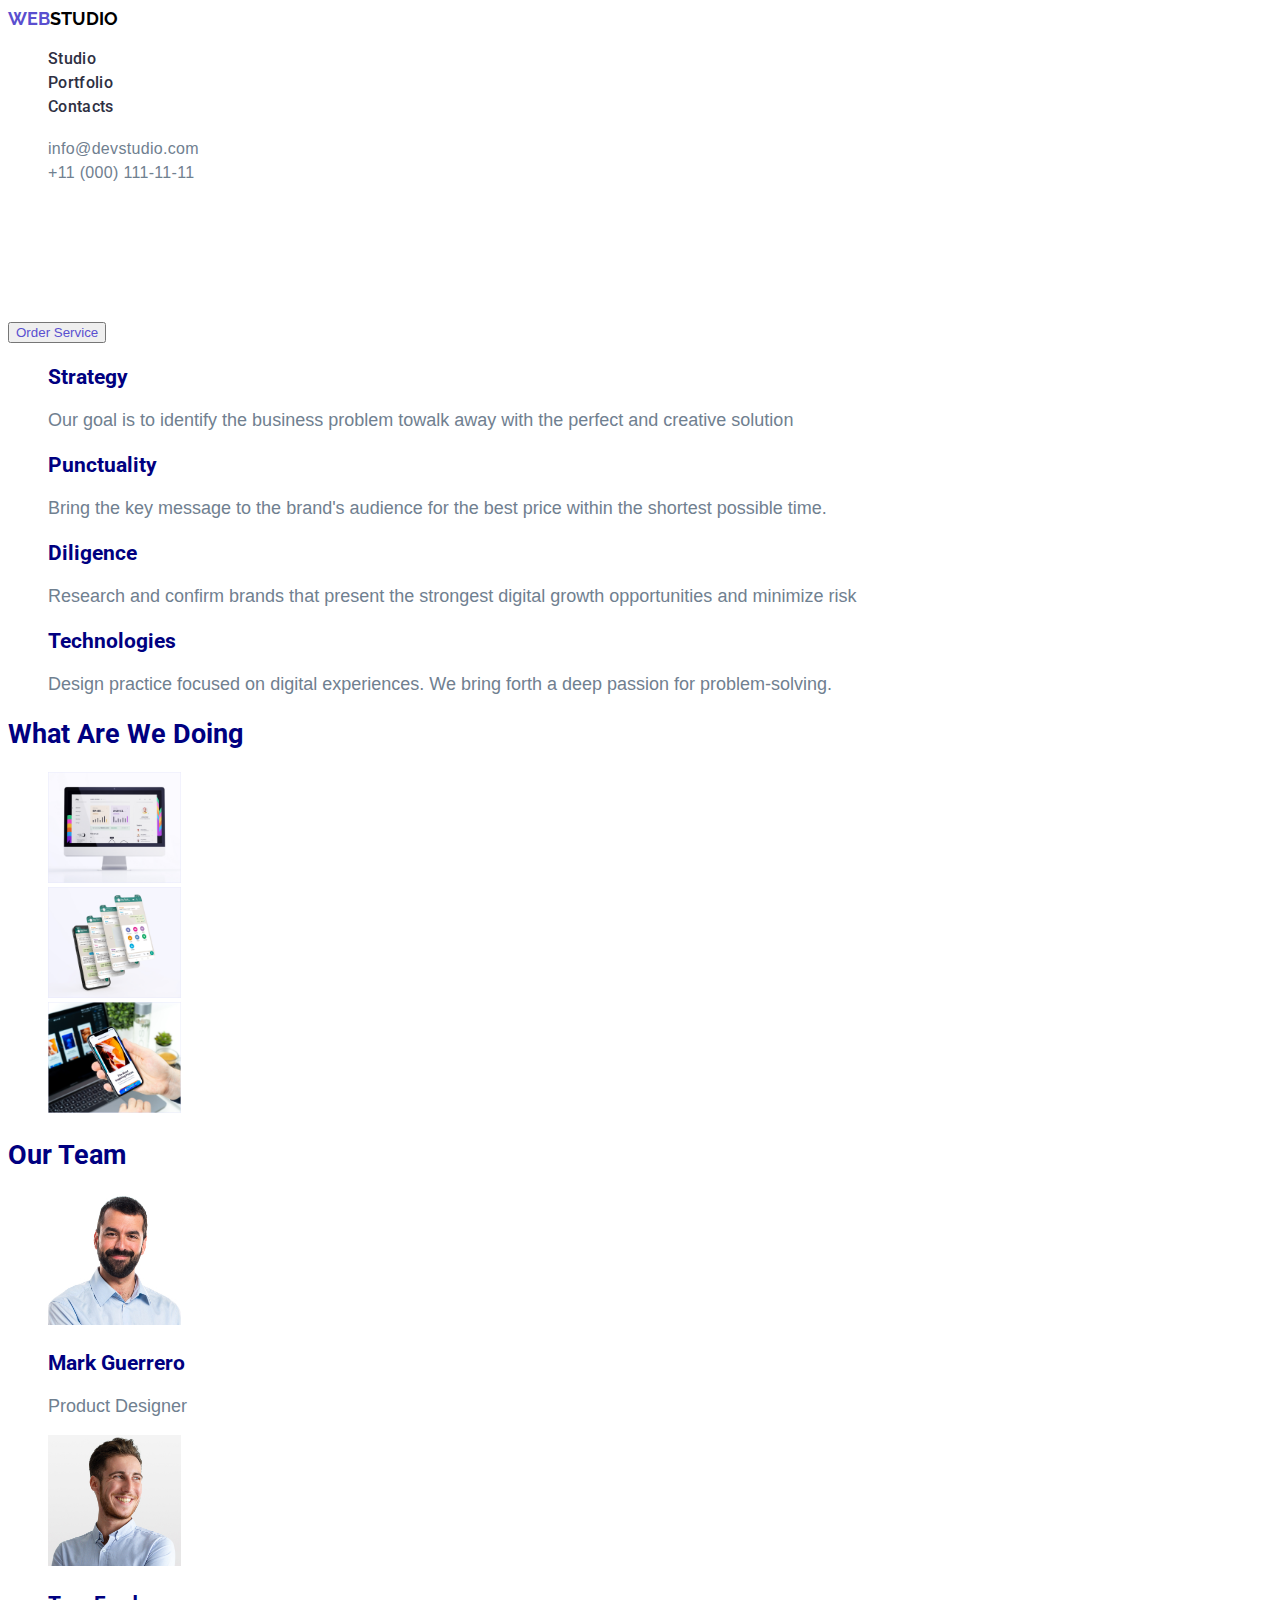
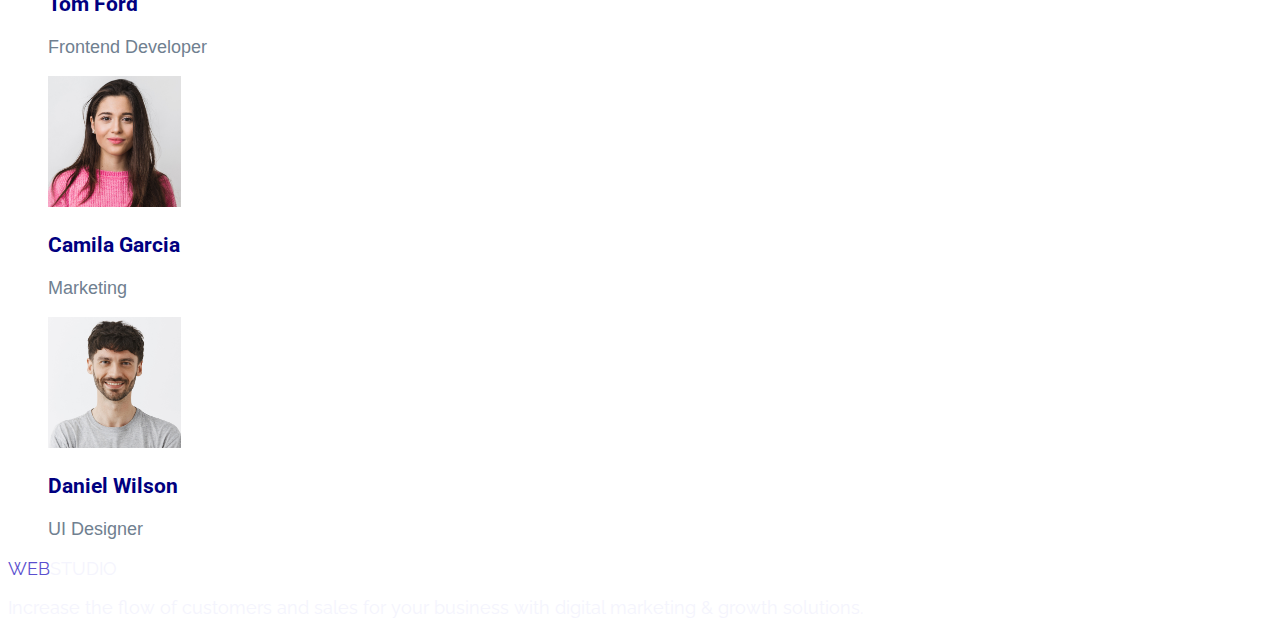
==== index.html @ 31533da4 "revised" ====
<!DOCTYPE html>
<html lang="en">
  <head>
    <meta charset="UTF-8" />
    <meta name="viewport" content="width=device-width, initial-scale=1.0" />
    <title>Homework#2</title>
    <link rel="preconnect" href="https://fonts.googleapis.com" />
    <link rel="preconnect" href="https://fonts.gstatic.com" crossorigin />
    <link
      href="https://fonts.googleapis.com/css2?family=Raleway:wght@800&family=Roboto:ital,wght@0,400;0,500;1,700&display=swap"
      rel="stylesheet"
    />
    <link rel="stylesheet" href="css/style.css" />
  </head>
  <body>
    <!--Header Section-->

    <header>
      <a
        class="home-logo"
        href="https://khokenneth31.github.io/goit-markup-hw-02/"
        ><span class="logo">WEB</span>STUDIO</a
      >
      <nav>
        <ul>
          <li><a class="nav-menu" href="#studio">Studio</a></li>
          <li><a class="nav-menu" href="#portfolio">Portfolio</a></li>
          <li><a class="nav-menu" href="#contact">Contacts</a></li>
        </ul>
      </nav>
      <address>
        <ul>
          <li>
            <a class="address-menu" href="mailto:info@devstudio.com"
              >info@devstudio.com</a
            >
          </li>
          <li>
            <a class="address-menu" href="tel:+11(000)111-11-11"
              >+11 (000) 111-11-11</a
            >
          </li>
        </ul>
      </address>
    </header>
    <!--Main Senction-->
    <main>
      <section>
        <h1 class="hero-text">Effective Solutions for Your Business</h1>
        <button type="button" class="filter-menu">Order Service</button>
      </section>
      <section id="studio">
        <h2 hidden>features</h2>
        <ul>
          <li>
            <h3 class="card-content-title">Strategy</h3>
            <p class="card-content-text">
              Our goal is to identify the business problem towalk away with the
              perfect and creative solution
            </p>
          </li>
          <li>
            <h3 class="card-content-title">Punctuality</h3>
            <p class="card-content-text">
              Bring the key message to the brand's audience for the best price
              within the shortest possible time.
            </p>
          </li>
          <li>
            <h3 class="card-content-title">Diligence</h3>
            <p class="card-content-text">
              Research and confirm brands that present the strongest digital
              growth opportunities and minimize risk
            </p>
          </li>
          <li>
            <h3 class="card-content-title">Technologies</h3>
            <p class="card-content-text">
              Design practice focused on digital experiences. We bring forth a
              deep passion for problem-solving.
            </p>
          </li>
        </ul>
      </section>
      <section id="portfolio">
        <h2 class="card-content">What Are We Doing</h2>
        <ul>
          <li>
            <img
              src="img/img1.jpg"
              alt="Macbook that has dashboard"
              width="133"
            />
          </li>
          <li>
            <img
              src="img/img2.jpg"
              alt="Cellphone with messenger"
              width="133"
            />
          </li>
          <li>
            <img src="img/img3.jpg" alt="a hand holding a phone" width="133" />
          </li>
        </ul>
      </section>
      <section id="contact">
        <h2 class="card-content">Our Team</h2>
        <ul>
          <li>
            <img
              src="img/img4.jpg"
              alt="a man who is a product designer"
              width="133"
            />
            <h3 class="card-content-title">Mark Guerrero</h3>
            <p class="card-content-text">Product Designer</p>
          </li>
          <li>
            <img
              src="img/img5.jpg"
              alt="a man who is a frontend developer"
              width="133"
            />
            <h3 class="card-content-title">Tom Ford</h3>
            <p class="card-content-text">Frontend Developer</p>
          </li>
          <li>
            <img
              src="img/img6.jpg"
              alt="a woman who is a marketing"
              width="133"
            />
            <h3 class="card-content-title">Camila Garcia</h3>
            <p class="card-content-text">Marketing</p>
          </li>
          <li>
            <img
              src="img/img7.jpg"
              alt="a man who is a ui designer"
              width="133"
            />
            <h3 class="card-content-title">Daniel Wilson</h3>
            <p class="card-content-text">UI Designer</p>
          </li>
        </ul>
      </section>
    </main>
    <!--footer Section-->
    <footer>
      <a class="foot-logo" href="index.html"
        ><span class="logo">WEB</span>STUDIO</a
      >
      <p class="footer-text">
        Increase the flow of customers and sales for your business with digital
        marketing & growth solutions.
      </p>
    </footer>
  </body>
</html>
---- css/style.css ----
body {
  font-family: "Raleway", sans-serif;
  font-size: 18px;
}
h1,
h2,
h3,
h4,
h5,
h6 {
  font-family: Roboto;
}
.hero-text {
  font-size: 56px;
  font-style: normal;
  font-weight: 700;
  line-height: 60px; /* 107.143% */
  letter-spacing: 1.12px;
  color: #fff;
}
.address-menu {
  font-family: Roboto;
  font-size: 16px;
  font-style: normal;
  font-weight: 400;
  line-height: 24px; /* 150% */
  letter-spacing: 0.32px;
}
a {
  text-decoration: none;
  color: black;
}
.home-logo {
  font-weight: bold;
}

.card-content,
.card-content-title {
  color: navy;
}

.address-menu,
.card-content-text {
  font-family: Arial, Helvetica, sans-serif;

  color: #708090;
}
.logo,
.filter-menu {
  color: #5a4fcf;
  cursor: pointer;
}
.nav-menu {
  font-family: Roboto;
  font-size: 16px;
  font-style: normal;
  font-weight: 500;
  line-height: 24px; /* 150% */
  letter-spacing: 0.32px;
  color: #2e2f42;
}
ul {
  list-style: none;
}

.foot-logo,
.footer-text {
  color: #f4f4fd;
}
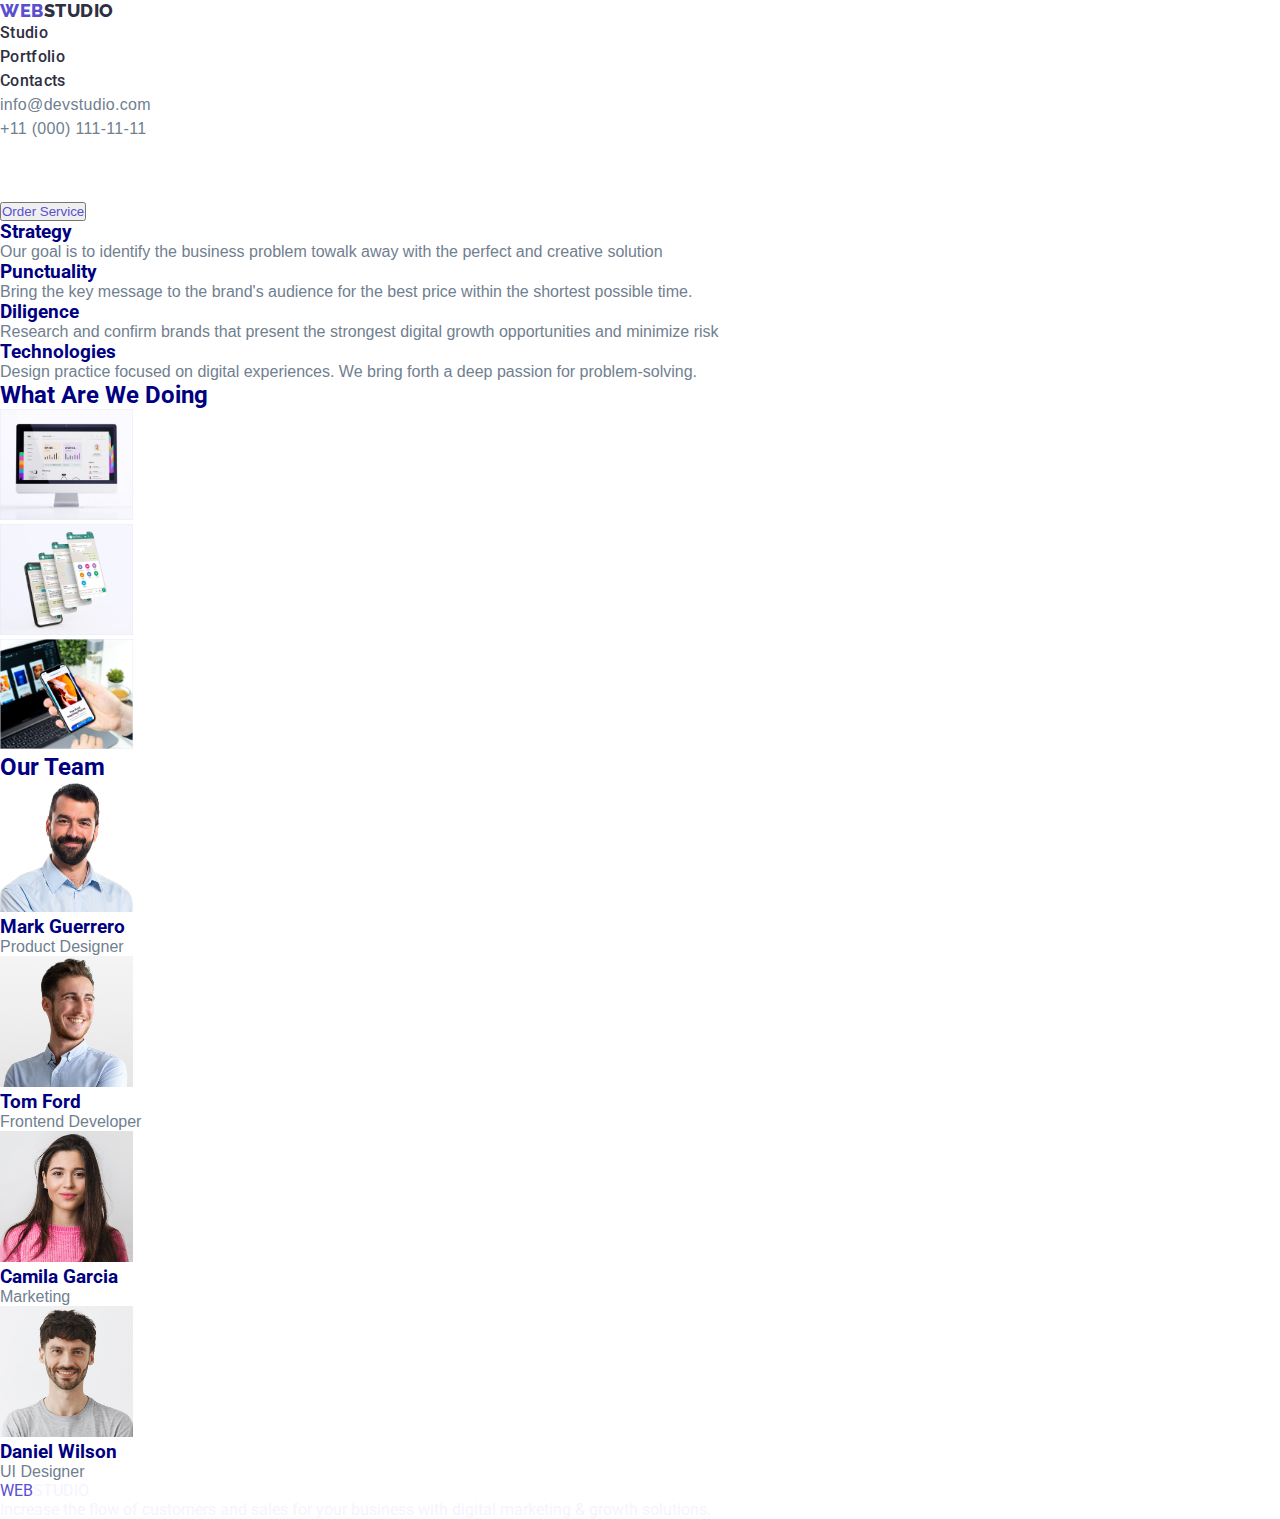
==== commit 1cc7ed92: "Revised" ====
--- a/index.html
+++ b/index.html
@@ -1,160 +1,128 @@
 <!DOCTYPE html>
 <html lang="en">
-  <head>
-    <meta charset="UTF-8" />
-    <meta name="viewport" content="width=device-width, initial-scale=1.0" />
-    <title>Homework#2</title>
-    <link rel="preconnect" href="https://fonts.googleapis.com" />
-    <link rel="preconnect" href="https://fonts.gstatic.com" crossorigin />
-    <link
-      href="https://fonts.googleapis.com/css2?family=Raleway:wght@800&family=Roboto:ital,wght@0,400;0,500;1,700&display=swap"
-      rel="stylesheet"
-    />
-    <link rel="stylesheet" href="css/style.css" />
-  </head>
-  <body>
-    <!--Header Section-->
 
-    <header>
-      <a
-        class="home-logo"
-        href="https://khokenneth31.github.io/goit-markup-hw-02/"
-        ><span class="logo">WEB</span>STUDIO</a
-      >
-      <nav>
-        <ul>
-          <li><a class="nav-menu" href="#studio">Studio</a></li>
-          <li><a class="nav-menu" href="#portfolio">Portfolio</a></li>
-          <li><a class="nav-menu" href="#contact">Contacts</a></li>
-        </ul>
-      </nav>
-      <address>
-        <ul>
-          <li>
-            <a class="address-menu" href="mailto:info@devstudio.com"
-              >info@devstudio.com</a
-            >
-          </li>
-          <li>
-            <a class="address-menu" href="tel:+11(000)111-11-11"
-              >+11 (000) 111-11-11</a
-            >
-          </li>
-        </ul>
-      </address>
-    </header>
-    <!--Main Senction-->
-    <main>
-      <section>
-        <h1 class="hero-text">Effective Solutions for Your Business</h1>
-        <button type="button" class="filter-menu">Order Service</button>
-      </section>
-      <section id="studio">
-        <h2 hidden>features</h2>
-        <ul>
-          <li>
-            <h3 class="card-content-title">Strategy</h3>
-            <p class="card-content-text">
-              Our goal is to identify the business problem towalk away with the
-              perfect and creative solution
-            </p>
-          </li>
-          <li>
-            <h3 class="card-content-title">Punctuality</h3>
-            <p class="card-content-text">
-              Bring the key message to the brand's audience for the best price
-              within the shortest possible time.
-            </p>
-          </li>
-          <li>
-            <h3 class="card-content-title">Diligence</h3>
-            <p class="card-content-text">
-              Research and confirm brands that present the strongest digital
-              growth opportunities and minimize risk
-            </p>
-          </li>
-          <li>
-            <h3 class="card-content-title">Technologies</h3>
-            <p class="card-content-text">
-              Design practice focused on digital experiences. We bring forth a
-              deep passion for problem-solving.
-            </p>
-          </li>
-        </ul>
-      </section>
-      <section id="portfolio">
-        <h2 class="card-content">What Are We Doing</h2>
-        <ul>
-          <li>
-            <img
-              src="img/img1.jpg"
-              alt="Macbook that has dashboard"
-              width="133"
-            />
-          </li>
-          <li>
-            <img
-              src="img/img2.jpg"
-              alt="Cellphone with messenger"
-              width="133"
-            />
-          </li>
-          <li>
-            <img src="img/img3.jpg" alt="a hand holding a phone" width="133" />
-          </li>
-        </ul>
-      </section>
-      <section id="contact">
-        <h2 class="card-content">Our Team</h2>
-        <ul>
-          <li>
-            <img
-              src="img/img4.jpg"
-              alt="a man who is a product designer"
-              width="133"
-            />
-            <h3 class="card-content-title">Mark Guerrero</h3>
-            <p class="card-content-text">Product Designer</p>
-          </li>
-          <li>
-            <img
-              src="img/img5.jpg"
-              alt="a man who is a frontend developer"
-              width="133"
-            />
-            <h3 class="card-content-title">Tom Ford</h3>
-            <p class="card-content-text">Frontend Developer</p>
-          </li>
-          <li>
-            <img
-              src="img/img6.jpg"
-              alt="a woman who is a marketing"
-              width="133"
-            />
-            <h3 class="card-content-title">Camila Garcia</h3>
-            <p class="card-content-text">Marketing</p>
-          </li>
-          <li>
-            <img
-              src="img/img7.jpg"
-              alt="a man who is a ui designer"
-              width="133"
-            />
-            <h3 class="card-content-title">Daniel Wilson</h3>
-            <p class="card-content-text">UI Designer</p>
-          </li>
-        </ul>
-      </section>
-    </main>
-    <!--footer Section-->
-    <footer>
-      <a class="foot-logo" href="index.html"
-        ><span class="logo">WEB</span>STUDIO</a
-      >
-      <p class="footer-text">
-        Increase the flow of customers and sales for your business with digital
-        marketing & growth solutions.
-      </p>
-    </footer>
-  </body>
-</html>
+<head>
+  <meta charset="UTF-8">
+  <meta name="viewport" content="width=device-width, initial-scale=1.0">
+  <title>Homework#2</title>
+  <link rel="preconnect" href="https://fonts.googleapis.com">
+  <link rel="preconnect" href="https://fonts.gstatic.com" crossorigin>
+  <link
+    href="https://fonts.googleapis.com/css2?family=Raleway:wght@800&family=Roboto:ital,wght@0,400;0,500;1,700&display=swap"
+    rel="stylesheet">
+  <link rel="stylesheet" href="css/style.css">
+</head>
+
+<body>
+  <!--Header Section-->
+
+  <header>
+    <a class="home-logo" href="index.html"><span class="logo">WEB</span>STUDIO</a>
+    <nav>
+      <ul>
+        <li><a class="nav-menu" href="#studio">Studio</a></li>
+        <li><a class="nav-menu" href="portfolio.html">Portfolio</a></li>
+        <li><a class="nav-menu" href="#contact">Contacts</a></li>
+      </ul>
+    </nav>
+    <address>
+      <ul>
+        <li>
+          <a class="address-menu" href="mailto:info@devstudio.com">info@devstudio.com</a>
+        </li>
+        <li>
+          <a class="address-menu" href="tel:+11(000)111-11-11">+11 (000) 111-11-11</a>
+        </li>
+      </ul>
+    </address>
+  </header>
+  <!--Main Senction-->
+  <main>
+    <section>
+      <h1 class="hero-text">Effective Solutions for Your Business</h1>
+      <button type="button" class="filter-menu">Order Service</button>
+    </section>
+    <section id="studio">
+      <h2 hidden>features</h2>
+      <ul>
+        <li>
+          <h3 class="card-content-title">Strategy</h3>
+          <p class="card-content-text">
+            Our goal is to identify the business problem towalk away with the
+            perfect and creative solution
+          </p>
+        </li>
+        <li>
+          <h3 class="card-content-title">Punctuality</h3>
+          <p class="card-content-text">
+            Bring the key message to the brand's audience for the best price
+            within the shortest possible time.
+          </p>
+        </li>
+        <li>
+          <h3 class="card-content-title">Diligence</h3>
+          <p class="card-content-text">
+            Research and confirm brands that present the strongest digital
+            growth opportunities and minimize risk
+          </p>
+        </li>
+        <li>
+          <h3 class="card-content-title">Technologies</h3>
+          <p class="card-content-text">
+            Design practice focused on digital experiences. We bring forth a
+            deep passion for problem-solving.
+          </p>
+        </li>
+      </ul>
+    </section>
+    <section id="portfolio">
+      <h2 class="card-content">What Are We Doing</h2>
+      <ul>
+        <li>
+          <img src="img/img1.jpg" alt="Macbook that has dashboard" width="133">
+        </li>
+        <li>
+          <img src="img/img2.jpg" alt="Cellphone with messenger" width="133">
+        </li>
+        <li>
+          <img src="img/img3.jpg" alt="a hand holding a phone" width="133">
+        </li>
+      </ul>
+    </section>
+    <section id="contact">
+      <h2 class="card-content">Our Team</h2>
+      <ul>
+        <li>
+          <img src="img/img4.jpg" alt="a man who is a product designer" width="133">
+          <h3 class="card-content-title">Mark Guerrero</h3>
+          <p class="card-content-text">Product Designer</p>
+        </li>
+        <li>
+          <img src="img/img5.jpg" alt="a man who is a frontend developer" width="133">
+          <h3 class="card-content-title">Tom Ford</h3>
+          <p class="card-content-text">Frontend Developer</p>
+        </li>
+        <li>
+          <img src="img/img6.jpg" alt="a woman who is a marketing" width="133">
+          <h3 class="card-content-title">Camila Garcia</h3>
+          <p class="card-content-text">Marketing</p>
+        </li>
+        <li>
+          <img src="img/img7.jpg" alt="a man who is a ui designer" width="133">
+          <h3 class="card-content-title">Daniel Wilson</h3>
+          <p class="card-content-text">UI Designer</p>
+        </li>
+      </ul>
+    </section>
+  </main>
+  <!--footer Section-->
+  <footer>
+    <a class="foot-logo" href="index.html"><span class="logo">WEB</span>STUDIO</a>
+    <p class="footer-text">
+      Increase the flow of customers and sales for your business with digital
+      marketing & growth solutions.
+    </p>
+  </footer>
+</body>
+
+</html>--- a/css/style.css
+++ b/css/style.css
@@ -1,24 +1,37 @@
-body {
-  font-family: "Raleway", sans-serif;
+* {
+  margin: 0;
+  padding: 0;
+  box-sizing: border-box;
+}
+:root {
+  --iris: #4d5ae5;
+  --ocean: #404bbf;
+  --white: #ffffff;
+  --navyblue: #2e2f42;
+  --green: #31d0aa;
+  --slate: #434455;
+  --lightslate: #8e8f99;
+  --cornflower: #e7e9fc;
+  --cloud: #f4f4fd;
+  --navybluemodal: #2e2f42;
+  --grey: #2e2f42;
+  --dairy: #fcfcfc;
+}
+/*logo*/
+.home-logo {
+  color: var(--navyblue, #2e2f42);
+  font-family: Raleway;
   font-size: 18px;
+  font-style: normal;
+  font-weight: 800;
+  line-height: 21px; /* 116.667% */
+  letter-spacing: 0.54px;
+  text-transform: uppercase;
 }
-h1,
-h2,
-h3,
-h4,
-h5,
-h6 {
-  font-family: Roboto;
-}
-.hero-text {
-  font-size: 56px;
-  font-style: normal;
-  font-weight: 700;
-  line-height: 60px; /* 107.143% */
-  letter-spacing: 1.12px;
-  color: #fff;
-}
+/*address*/
 .address-menu {
+  color: var(--slate, #434455);
+  /* Body */
   font-family: Roboto;
   font-size: 16px;
   font-style: normal;
@@ -26,12 +39,25 @@
   line-height: 24px; /* 150% */
   letter-spacing: 0.32px;
 }
+body {
+  font-family: "roboto", sans-serif;
+}
+/*hero*/
+.hero-text {
+  color: var(--white, #fff);
+  text-align: center;
+  /* Header 1 */
+  font-family: Roboto;
+  font-size: 56px;
+  font-style: normal;
+  font-weight: 700;
+  line-height: 60px; /* 107.143% */
+  letter-spacing: 1.12px;
+}
+
 a {
   text-decoration: none;
   color: black;
-}
-.home-logo {
-  font-weight: bold;
 }
 
 .card-content,
@@ -51,13 +77,14 @@
   cursor: pointer;
 }
 .nav-menu {
+  color: var(--navyblue, #2e2f42);
+  /* Body Medium */
   font-family: Roboto;
   font-size: 16px;
   font-style: normal;
   font-weight: 500;
   line-height: 24px; /* 150% */
   letter-spacing: 0.32px;
-  color: #2e2f42;
 }
 ul {
   list-style: none;
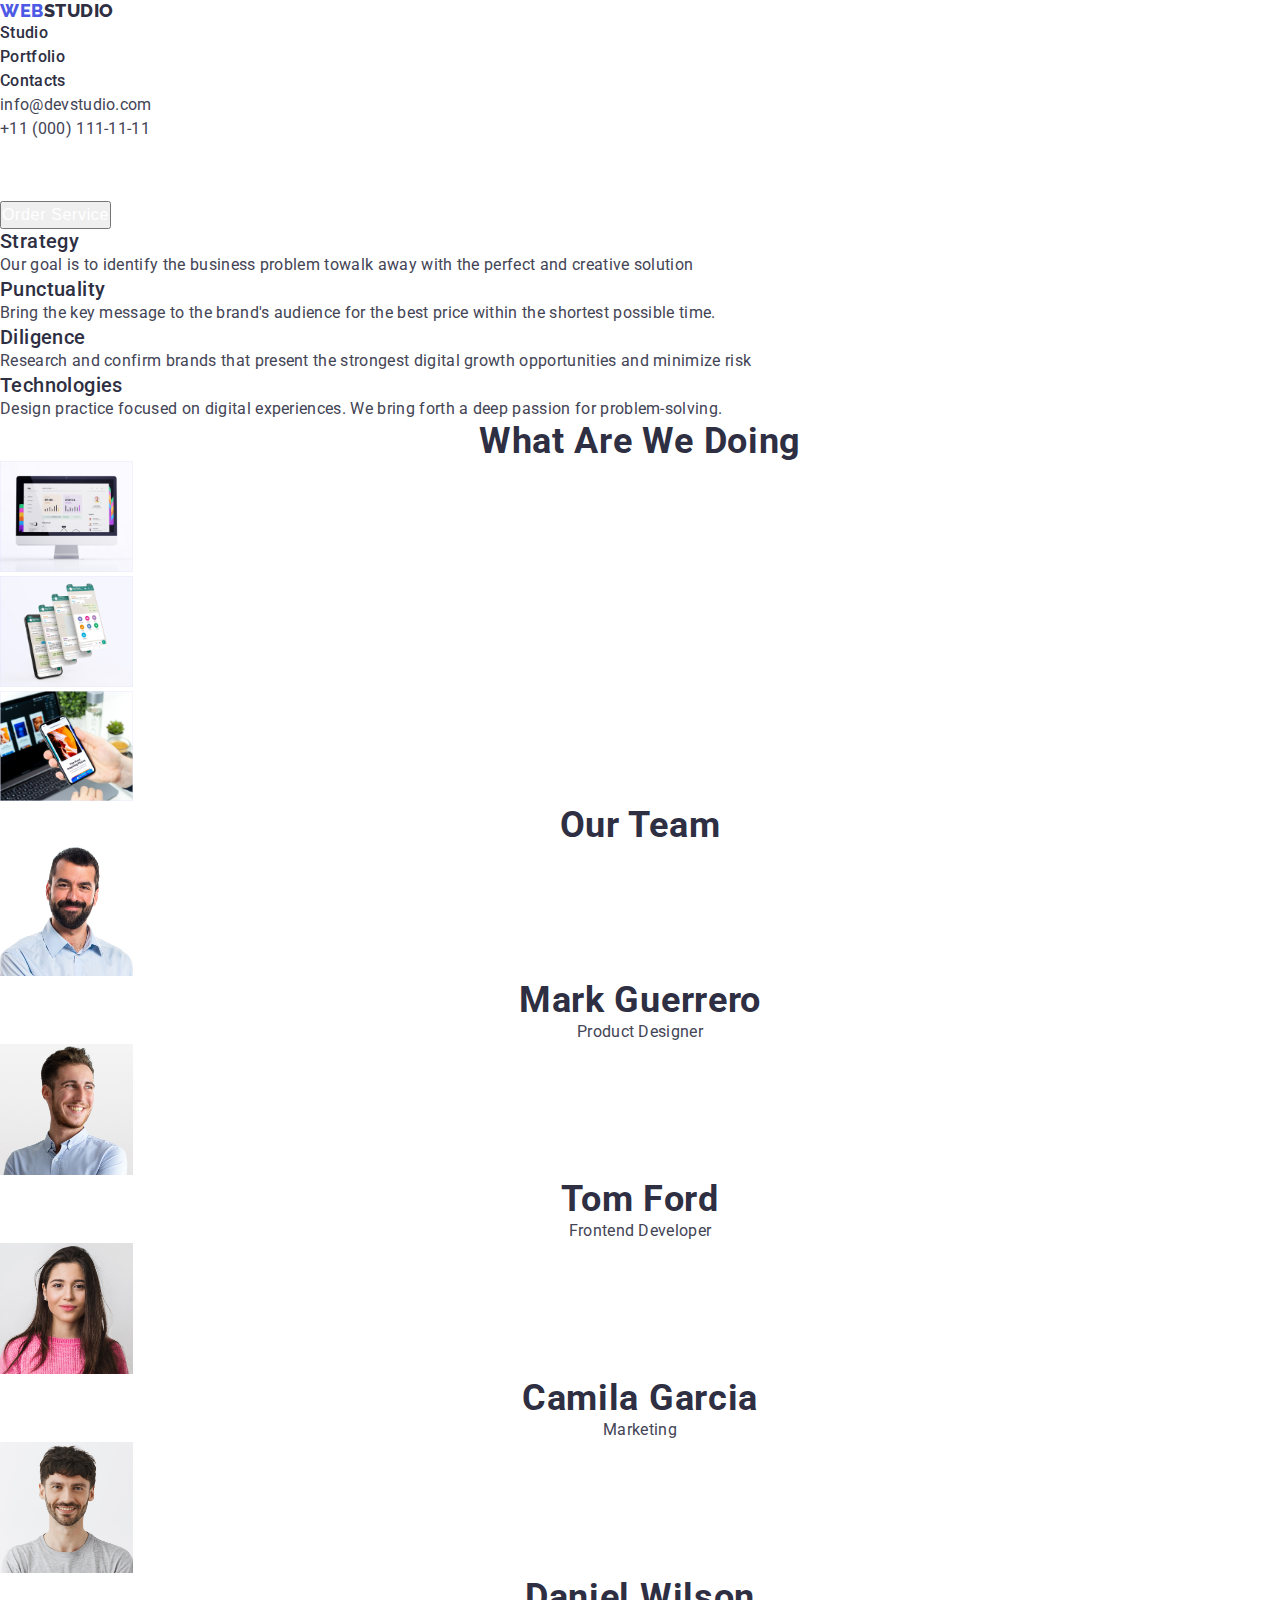
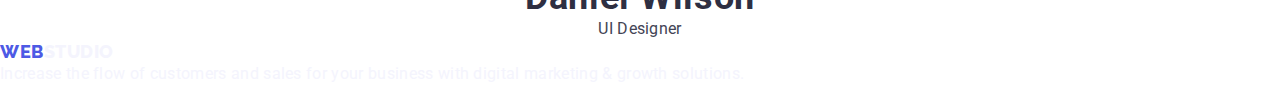
==== commit ed56811d: "Revised" ====
--- a/index.html
+++ b/index.html
@@ -40,35 +40,35 @@
   <main>
     <section>
       <h1 class="hero-text">Effective Solutions for Your Business</h1>
-      <button type="button" class="filter-menu">Order Service</button>
+      <button type="button" class="filter-menu-order">Order Service</button>
     </section>
     <section id="studio">
-      <h2 hidden>features</h2>
+      <h2 hidden class="index-section">features</h2>
       <ul>
         <li>
-          <h3 class="card-content-title">Strategy</h3>
-          <p class="card-content-text">
+          <h3 class="feature-title">Strategy</h3>
+          <p class="feature-title-text">
             Our goal is to identify the business problem towalk away with the
             perfect and creative solution
           </p>
         </li>
         <li>
-          <h3 class="card-content-title">Punctuality</h3>
-          <p class="card-content-text">
+          <h3 class="feature-title">Punctuality</h3>
+          <p class="feature-title-text">
             Bring the key message to the brand's audience for the best price
             within the shortest possible time.
           </p>
         </li>
         <li>
-          <h3 class="card-content-title">Diligence</h3>
-          <p class="card-content-text">
+          <h3 class="feature-title">Diligence</h3>
+          <p class="feature-title-text">
             Research and confirm brands that present the strongest digital
             growth opportunities and minimize risk
           </p>
         </li>
         <li>
-          <h3 class="card-content-title">Technologies</h3>
-          <p class="card-content-text">
+          <h3 class="feature-title">Technologies</h3>
+          <p class="feature-title-text">
             Design practice focused on digital experiences. We bring forth a
             deep passion for problem-solving.
           </p>
@@ -76,7 +76,7 @@
       </ul>
     </section>
     <section id="portfolio">
-      <h2 class="card-content">What Are We Doing</h2>
+      <h2 class="index-section">What Are We Doing</h2>
       <ul>
         <li>
           <img src="img/img1.jpg" alt="Macbook that has dashboard" width="133">
@@ -90,27 +90,27 @@
       </ul>
     </section>
     <section id="contact">
-      <h2 class="card-content">Our Team</h2>
+      <h2 class="index-section">Our Team</h2>
       <ul>
-        <li>
+        <li class="team-card">
           <img src="img/img4.jpg" alt="a man who is a product designer" width="133">
-          <h3 class="card-content-title">Mark Guerrero</h3>
-          <p class="card-content-text">Product Designer</p>
+          <h3 class="team-content-title">Mark Guerrero</h3>
+          <p class="team-content-text">Product Designer</p>
         </li>
-        <li>
+        <li class="team-card">
           <img src="img/img5.jpg" alt="a man who is a frontend developer" width="133">
-          <h3 class="card-content-title">Tom Ford</h3>
-          <p class="card-content-text">Frontend Developer</p>
+          <h3 class="team-content-title">Tom Ford</h3>
+          <p class="team-content-text">Frontend Developer</p>
         </li>
-        <li>
+        <li class="team-card">
           <img src="img/img6.jpg" alt="a woman who is a marketing" width="133">
-          <h3 class="card-content-title">Camila Garcia</h3>
-          <p class="card-content-text">Marketing</p>
+          <h3 class="team-content-title">Camila Garcia</h3>
+          <p class="team-content-text">Marketing</p>
         </li>
-        <li>
+        <li class="team-card">
           <img src="img/img7.jpg" alt="a man who is a ui designer" width="133">
-          <h3 class="card-content-title">Daniel Wilson</h3>
-          <p class="card-content-text">UI Designer</p>
+          <h3 class="team-content-title">Daniel Wilson</h3>
+          <p class="team-content-text">UI Designer</p>
         </li>
       </ul>
     </section>
--- a/css/style.css
+++ b/css/style.css
@@ -17,6 +17,9 @@
   --grey: #2e2f42;
   --dairy: #fcfcfc;
 }
+ul {
+  list-style: none;
+}
 /*logo*/
 .home-logo {
   color: var(--navyblue, #2e2f42);
@@ -32,7 +35,6 @@
 .address-menu {
   color: var(--slate, #434455);
   /* Body */
-  font-family: Roboto;
   font-size: 16px;
   font-style: normal;
   font-weight: 400;
@@ -47,7 +49,6 @@
   color: var(--white, #fff);
   text-align: center;
   /* Header 1 */
-  font-family: Roboto;
   font-size: 56px;
   font-style: normal;
   font-weight: 700;
@@ -59,38 +60,131 @@
   text-decoration: none;
   color: black;
 }
-
-.card-content,
-.card-content-title {
-  color: navy;
+.index-section {
+  color: var(--navyblue, #2e2f42);
+  text-align: center;
+  /* Header 2 */
+  font-size: 36px;
+  font-style: normal;
+  font-weight: 700;
+  line-height: 40px; /* 111.111% */
+  letter-spacing: 0.72px;
+  text-transform: capitalize;
 }
-
-.address-menu,
-.card-content-text {
-  font-family: Arial, Helvetica, sans-serif;
-
-  color: #708090;
+/*index section 1*/
+.feature-title {
+  color: var(--navyblue, #2e2f42);
+  /* Header 3 */
+  font-size: 20px;
+  font-style: normal;
+  font-weight: 500;
+  line-height: 24px; /* 120% */
+  letter-spacing: 0.4px;
 }
-.logo,
+.feature-title-text {
+  color: var(--slate, #434455);
+  /* Body */
+  font-size: 16px;
+  font-style: normal;
+  font-weight: 400;
+  line-height: 24px; /* 150% */
+  letter-spacing: 0.32px;
+}
+.project-content-title {
+  color: var(--navyblue, #2e2f42);
+  /* Header 3 */
+  font-size: 20px;
+  font-style: normal;
+  font-weight: 500;
+  line-height: 24px; /* 120% */
+  letter-spacing: 0.4px;
+}
+.project-content-text {
+  color: var(--slate, #434455);
+  /* Body */
+  font-size: 16px;
+  font-style: normal;
+  font-weight: 400;
+  line-height: 24px; /* 150% */
+  letter-spacing: 0.32px;
+}
+.logo {
+  color: var(--iris, #4d5ae5);
+  font-family: Raleway;
+  font-size: 18px;
+  font-style: normal;
+  font-weight: 800;
+  line-height: 21px; /* 116.667% */
+  letter-spacing: 0.54px;
+  text-transform: uppercase;
+}
+.filter-menu-order {
+  cursor: pointer;
+  color: var(--white, #fff);
+  /* Button Text */
+  font-size: 16px;
+  font-style: normal;
+  font-weight: 500;
+  line-height: 24px; /* 150% */
+  letter-spacing: 0.64px;
+}
 .filter-menu {
-  color: #5a4fcf;
-  cursor: pointer;
+  color: var(--iris, #4d5ae5);
+  text-align: center;
+  /* Button Text */
+  font-size: 16px;
+  font-style: normal;
+  font-weight: 500;
+  line-height: 24px; /* 150% */
+  letter-spacing: 0.64px;
 }
 .nav-menu {
   color: var(--navyblue, #2e2f42);
   /* Body Medium */
-  font-family: Roboto;
   font-size: 16px;
   font-style: normal;
   font-weight: 500;
   line-height: 24px; /* 150% */
   letter-spacing: 0.32px;
 }
-ul {
-  list-style: none;
+
+.team-content-title {
+  color: var(--navyblue, #2e2f42);
+  text-align: center;
+  /* Header 2 */
+  font-size: 36px;
+  font-style: normal;
+  font-weight: 700;
+  line-height: 40px; /* 111.111% */
+  letter-spacing: 0.72px;
+  text-transform: capitalize;
 }
-
-.foot-logo,
+.team-content-text {
+  color: var(--slate, #434455);
+  text-align: center;
+  /* Body */
+  font-size: 16px;
+  font-style: normal;
+  font-weight: 400;
+  line-height: 24px; /* 150% */
+  letter-spacing: 0.32px;
+}
+.foot-logo {
+  color: var(--cloud, #f4f4fd);
+  font-family: Raleway;
+  font-size: 18px;
+  font-style: normal;
+  font-weight: 800;
+  line-height: 21px; /* 116.667% */
+  letter-spacing: 0.54px;
+  text-transform: uppercase;
+}
 .footer-text {
-  color: #f4f4fd;
+  color: var(--cloud, #f4f4fd);
+  /* Body */
+  font-size: 16px;
+  font-style: normal;
+  font-weight: 400;
+  line-height: 24px; /* 150% */
+  letter-spacing: 0.32px;
 }
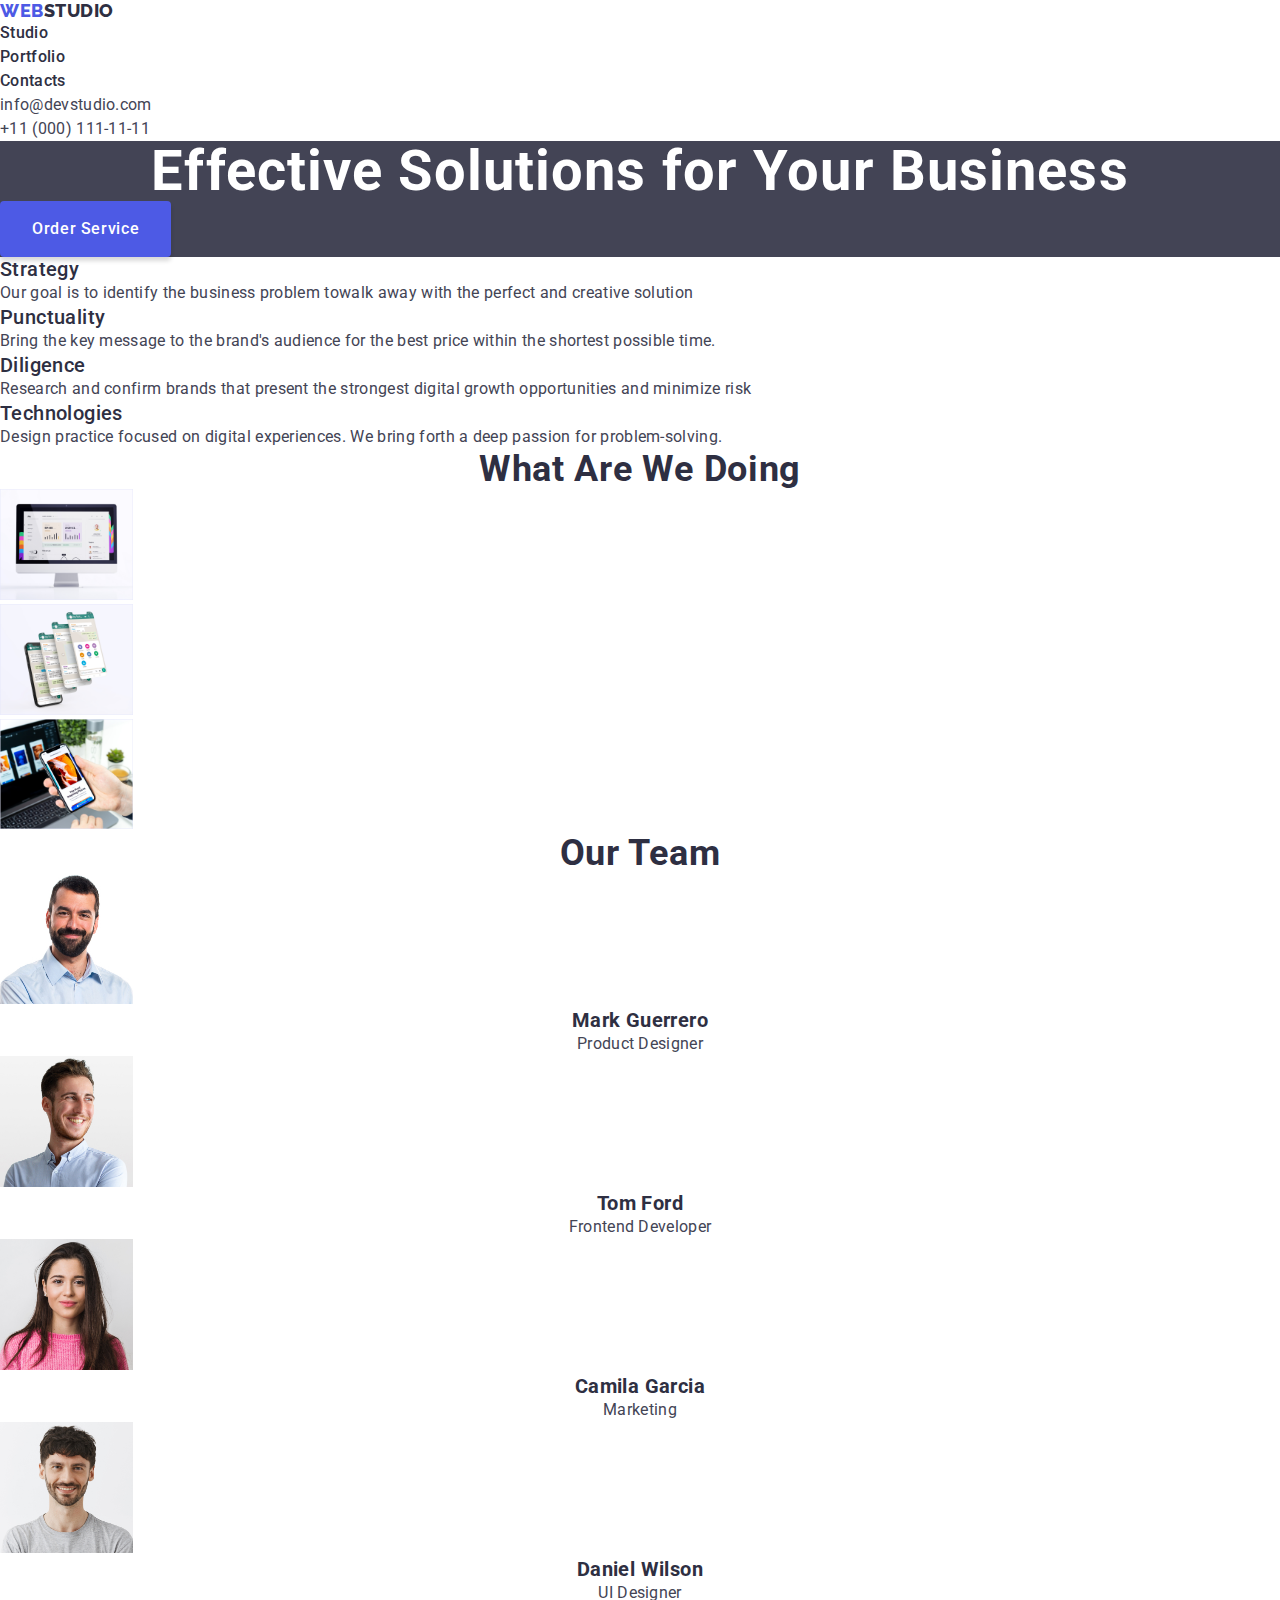
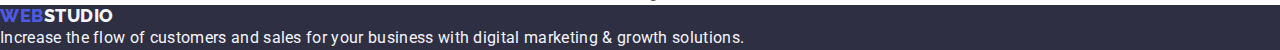
==== commit dc4cc90d: "Revised-Revised" ====
--- a/index.html
+++ b/index.html
@@ -17,58 +17,59 @@
   <!--Header Section-->
 
   <header>
-    <a class="home-logo" href="index.html"><span class="logo">WEB</span>STUDIO</a>
+    <a class="home-logo" href="https://khokenneth31.github.io/goit-markup-hw-02/"><span
+        class="logo">WEB</span>STUDIO</a>
     <nav>
       <ul>
-        <li><a class="nav-menu" href="#studio">Studio</a></li>
-        <li><a class="nav-menu" href="portfolio.html">Portfolio</a></li>
-        <li><a class="nav-menu" href="#contact">Contacts</a></li>
+        <li><a class="nav-link" href="#studio">Studio</a></li>
+        <li><a class="nav-link" href="portfolio.html">Portfolio</a></li>
+        <li><a class="nav-link" href="#contact">Contacts</a></li>
       </ul>
     </nav>
     <address>
       <ul>
         <li>
-          <a class="address-menu" href="mailto:info@devstudio.com">info@devstudio.com</a>
+          <a class="address-link" href="mailto:info@devstudio.com">info@devstudio.com</a>
         </li>
         <li>
-          <a class="address-menu" href="tel:+11(000)111-11-11">+11 (000) 111-11-11</a>
+          <a class="address-link" href="tel:+11(000)111-11-11">+11 (000) 111-11-11</a>
         </li>
       </ul>
     </address>
   </header>
   <!--Main Senction-->
   <main>
-    <section>
+    <section class="hero">
       <h1 class="hero-text">Effective Solutions for Your Business</h1>
-      <button type="button" class="filter-menu-order">Order Service</button>
+      <button type="button" class="hero-button">Order Service</button>
     </section>
-    <section id="studio">
-      <h2 hidden class="index-section">features</h2>
-      <ul>
-        <li>
-          <h3 class="feature-title">Strategy</h3>
-          <p class="feature-title-text">
+    <section id="feature">
+      <h2 hidden class="feature-title">features</h2>
+      <ul class="features-list">
+        <li class="features-item">
+          <h3 class="feature-list-title">Strategy</h3>
+          <p class="feature-item-description">
             Our goal is to identify the business problem towalk away with the
             perfect and creative solution
           </p>
         </li>
         <li>
-          <h3 class="feature-title">Punctuality</h3>
-          <p class="feature-title-text">
+          <h3 class="feature-list-title">Punctuality</h3>
+          <p class="feature-item-description">
             Bring the key message to the brand's audience for the best price
             within the shortest possible time.
           </p>
         </li>
         <li>
-          <h3 class="feature-title">Diligence</h3>
-          <p class="feature-title-text">
+          <h3 class="feature-list-title">Diligence</h3>
+          <p class="feature-item-description">
             Research and confirm brands that present the strongest digital
             growth opportunities and minimize risk
           </p>
         </li>
         <li>
-          <h3 class="feature-title">Technologies</h3>
-          <p class="feature-title-text">
+          <h3 class="feature-list-title">Technologies</h3>
+          <p class="feature-item-description">
             Design practice focused on digital experiences. We bring forth a
             deep passion for problem-solving.
           </p>
@@ -76,7 +77,7 @@
       </ul>
     </section>
     <section id="portfolio">
-      <h2 class="index-section">What Are We Doing</h2>
+      <h2 class="portfolio-title">What Are We Doing</h2>
       <ul>
         <li>
           <img src="img/img1.jpg" alt="Macbook that has dashboard" width="133">
@@ -89,8 +90,8 @@
         </li>
       </ul>
     </section>
-    <section id="contact">
-      <h2 class="index-section">Our Team</h2>
+    <section id="team">
+      <h2 class="team-title">Our Team</h2>
       <ul>
         <li class="team-card">
           <img src="img/img4.jpg" alt="a man who is a product designer" width="133">
@@ -116,8 +117,9 @@
     </section>
   </main>
   <!--footer Section-->
-  <footer>
-    <a class="foot-logo" href="index.html"><span class="logo">WEB</span>STUDIO</a>
+  <footer class="footer">
+    <a class="footer-logo" href="https://khokenneth31.github.io/goit-markup-hw-02/"><span
+        class="logo">WEB</span>STUDIO</a>
     <p class="footer-text">
       Increase the flow of customers and sales for your business with digital
       marketing & growth solutions.
--- a/css/style.css
+++ b/css/style.css
@@ -17,174 +17,182 @@
   --grey: #2e2f42;
   --dairy: #fcfcfc;
 }
+
+body {
+  font-family: "Roboto", sans-serif;
+}
 ul {
   list-style: none;
 }
+button {
+  cursor: pointer;
+  outline: none;
+  border: unset;
+  font-family: inherit;
+}
+a {
+  text-decoration: none;
+}
+.nav-link {
+  /* Body Medium */
+
+  color: var(--navyblue);
+  font-size: 16px;
+  font-weight: 500;
+  line-height: 24px; /* 150% */
+  letter-spacing: 0.32px;
+}
+
 /*logo*/
 .home-logo {
-  color: var(--navyblue, #2e2f42);
-  font-family: Raleway;
+  color: var(--navyblue);
+  font-family: "Raleway";
   font-size: 18px;
-  font-style: normal;
   font-weight: 800;
   line-height: 21px; /* 116.667% */
   letter-spacing: 0.54px;
   text-transform: uppercase;
 }
 /*address*/
-.address-menu {
-  color: var(--slate, #434455);
+
+address {
+  font-style: normal;
+}
+.address-link {
+  color: var(--slate);
   /* Body */
   font-size: 16px;
-  font-style: normal;
-  font-weight: 400;
   line-height: 24px; /* 150% */
   letter-spacing: 0.32px;
 }
-body {
-  font-family: "roboto", sans-serif;
+/*hero*/
+.hero {
+  background-color: var(--slate);
 }
-/*hero*/
 .hero-text {
-  color: var(--white, #fff);
+  color: var(--white);
   text-align: center;
   /* Header 1 */
   font-size: 56px;
-  font-style: normal;
-  font-weight: 700;
   line-height: 60px; /* 107.143% */
   letter-spacing: 1.12px;
 }
+.hero-button {
+  background-color: var(--iris);
+  color: var(--white);
+  /* Button Text */
+  font-size: 16px;
+  font-weight: 500;
+  line-height: 24px; /* 150% */
+  letter-spacing: 0.64px;
+  padding: 16px 32px;
+  border-radius: 4px;
 
-a {
-  text-decoration: none;
-  color: black;
+  box-shadow: 0px 4px 4px 0px rgba(0, 0, 0, 0.15);
 }
-.index-section {
-  color: var(--navyblue, #2e2f42);
+.hero-button:hover {
+  background-color: var(--ocean);
+}
+
+.feature-title,
+.portfolio-title,
+.team-title {
+  color: var(--navyblue);
   text-align: center;
   /* Header 2 */
   font-size: 36px;
-  font-style: normal;
-  font-weight: 700;
   line-height: 40px; /* 111.111% */
   letter-spacing: 0.72px;
   text-transform: capitalize;
 }
 /*index section 1*/
-.feature-title {
-  color: var(--navyblue, #2e2f42);
+.feature-list-title {
+  color: var(--navyblue);
   /* Header 3 */
   font-size: 20px;
-  font-style: normal;
   font-weight: 500;
   line-height: 24px; /* 120% */
   letter-spacing: 0.4px;
 }
-.feature-title-text {
-  color: var(--slate, #434455);
+.feature-item-description {
+  color: var(--slate);
   /* Body */
   font-size: 16px;
-  font-style: normal;
-  font-weight: 400;
   line-height: 24px; /* 150% */
   letter-spacing: 0.32px;
 }
-.project-content-title {
-  color: var(--navyblue, #2e2f42);
+.project-list-title {
+  color: var(--navyblue);
   /* Header 3 */
   font-size: 20px;
-  font-style: normal;
   font-weight: 500;
   line-height: 24px; /* 120% */
   letter-spacing: 0.4px;
 }
-.project-content-text {
-  color: var(--slate, #434455);
+.project-item-description {
+  color: var(--slate);
   /* Body */
   font-size: 16px;
-  font-style: normal;
-  font-weight: 400;
   line-height: 24px; /* 150% */
   letter-spacing: 0.32px;
 }
 .logo {
-  color: var(--iris, #4d5ae5);
-  font-family: Raleway;
+  color: var(--iris);
+  font-family: "Raleway";
   font-size: 18px;
-  font-style: normal;
   font-weight: 800;
   line-height: 21px; /* 116.667% */
   letter-spacing: 0.54px;
   text-transform: uppercase;
 }
-.filter-menu-order {
-  cursor: pointer;
-  color: var(--white, #fff);
+
+.filters-list-menu {
+  color: var(--iris);
+  background-color: var(--cloud);
+  text-align: center;
   /* Button Text */
   font-size: 16px;
-  font-style: normal;
   font-weight: 500;
   line-height: 24px; /* 150% */
   letter-spacing: 0.64px;
 }
-.filter-menu {
-  color: var(--iris, #4d5ae5);
+.filters-list-menu:hover {
+  color: var(--white);
+  background-color: var(--ocean);
+}
+
+.team-content-title {
+  color: var(--navyblue);
   text-align: center;
-  /* Button Text */
+  /* Header 2 */
+  font-size: 20px;
+  line-height: 24px; /* 120% */
+  letter-spacing: 0.4px;
+}
+.team-content-text {
+  color: var(--slate);
+  text-align: center;
+  /* Body */
   font-size: 16px;
-  font-style: normal;
-  font-weight: 500;
-  line-height: 24px; /* 150% */
-  letter-spacing: 0.64px;
-}
-.nav-menu {
-  color: var(--navyblue, #2e2f42);
-  /* Body Medium */
-  font-size: 16px;
-  font-style: normal;
-  font-weight: 500;
   line-height: 24px; /* 150% */
   letter-spacing: 0.32px;
 }
-
-.team-content-title {
-  color: var(--navyblue, #2e2f42);
-  text-align: center;
-  /* Header 2 */
-  font-size: 36px;
-  font-style: normal;
-  font-weight: 700;
-  line-height: 40px; /* 111.111% */
-  letter-spacing: 0.72px;
-  text-transform: capitalize;
+.footer {
+  background: var(--navyblue);
 }
-.team-content-text {
-  color: var(--slate, #434455);
-  text-align: center;
-  /* Body */
-  font-size: 16px;
-  font-style: normal;
-  font-weight: 400;
-  line-height: 24px; /* 150% */
-  letter-spacing: 0.32px;
-}
-.foot-logo {
-  color: var(--cloud, #f4f4fd);
-  font-family: Raleway;
+.footer-logo {
+  color: var(--cloud);
+  font-family: "Raleway";
   font-size: 18px;
-  font-style: normal;
   font-weight: 800;
   line-height: 21px; /* 116.667% */
   letter-spacing: 0.54px;
   text-transform: uppercase;
 }
 .footer-text {
-  color: var(--cloud, #f4f4fd);
+  color: var(--cloud);
   /* Body */
   font-size: 16px;
-  font-style: normal;
-  font-weight: 400;
   line-height: 24px; /* 150% */
   letter-spacing: 0.32px;
 }
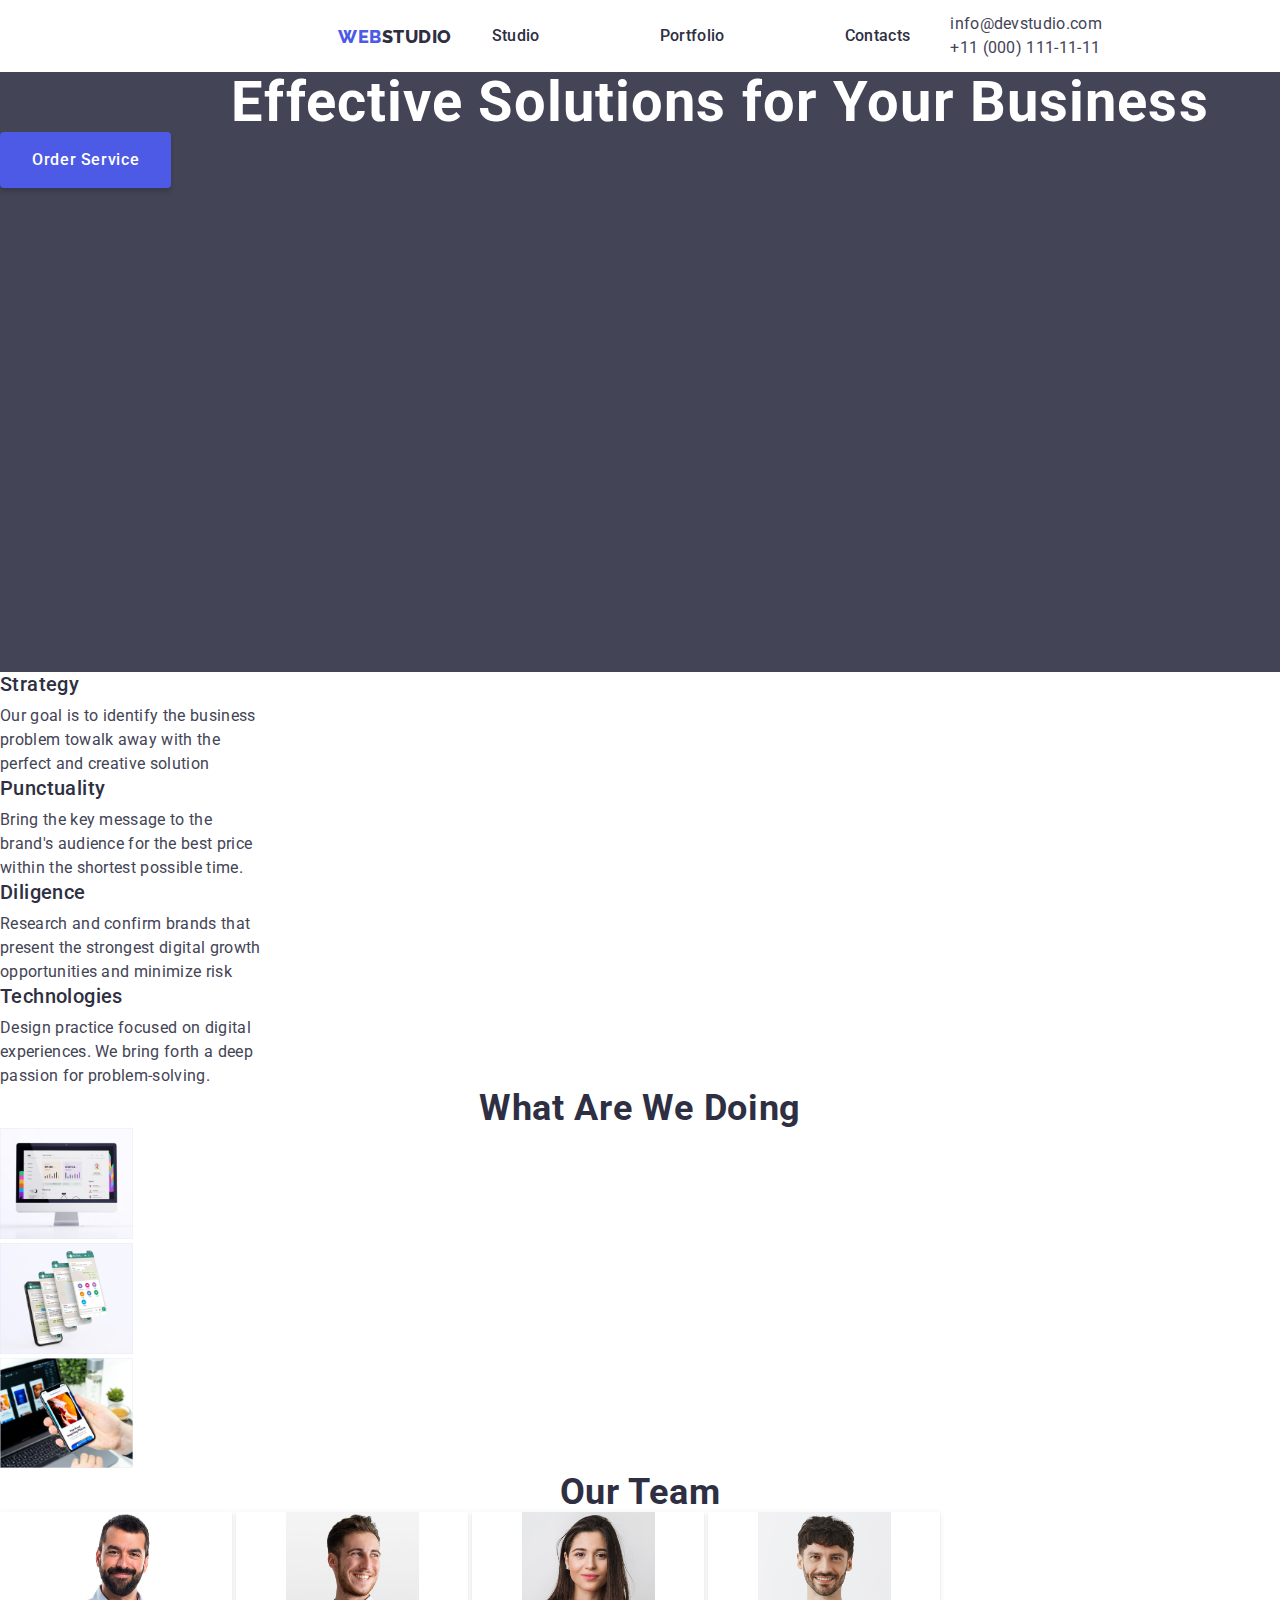
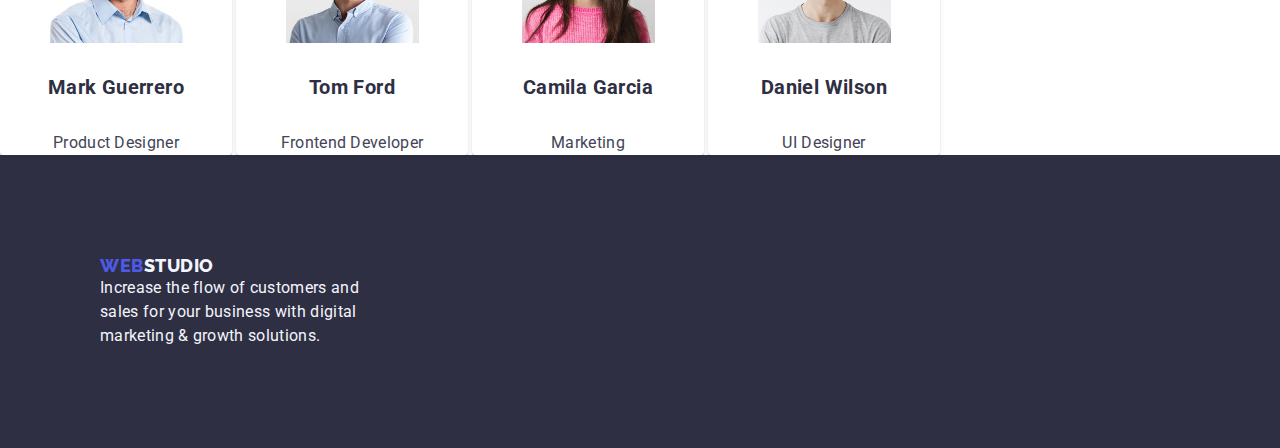
==== commit f5fec983: "HW3" ====
--- a/index.html
+++ b/index.html
@@ -20,7 +20,7 @@
     <a class="home-logo" href="https://khokenneth31.github.io/goit-markup-hw-02/"><span
         class="logo">WEB</span>STUDIO</a>
     <nav>
-      <ul>
+      <ul class="navigation-header">
         <li><a class="nav-link" href="#studio">Studio</a></li>
         <li><a class="nav-link" href="portfolio.html">Portfolio</a></li>
         <li><a class="nav-link" href="#contact">Contacts</a></li>
@@ -53,21 +53,21 @@
             perfect and creative solution
           </p>
         </li>
-        <li>
+        <li class="features-item">
           <h3 class="feature-list-title">Punctuality</h3>
           <p class="feature-item-description">
             Bring the key message to the brand's audience for the best price
             within the shortest possible time.
           </p>
         </li>
-        <li>
+        <li class="features-item">
           <h3 class="feature-list-title">Diligence</h3>
           <p class="feature-item-description">
             Research and confirm brands that present the strongest digital
             growth opportunities and minimize risk
           </p>
         </li>
-        <li>
+        <li class="features-item">
           <h3 class="feature-list-title">Technologies</h3>
           <p class="feature-item-description">
             Design practice focused on digital experiences. We bring forth a
@@ -76,16 +76,16 @@
         </li>
       </ul>
     </section>
-    <section id="portfolio">
-      <h2 class="portfolio-title">What Are We Doing</h2>
+    <section id="second-section">
+      <h2 class="second-section-title">What Are We Doing</h2>
       <ul>
-        <li>
+        <li class="second-section-list">
           <img src="img/img1.jpg" alt="Macbook that has dashboard" width="133">
         </li>
-        <li>
+        <li class="second-section-list">
           <img src="img/img2.jpg" alt="Cellphone with messenger" width="133">
         </li>
-        <li>
+        <li class="second-section-list">
           <img src="img/img3.jpg" alt="a hand holding a phone" width="133">
         </li>
       </ul>
@@ -118,12 +118,14 @@
   </main>
   <!--footer Section-->
   <footer class="footer">
-    <a class="footer-logo" href="https://khokenneth31.github.io/goit-markup-hw-02/"><span
-        class="logo">WEB</span>STUDIO</a>
-    <p class="footer-text">
-      Increase the flow of customers and sales for your business with digital
-      marketing & growth solutions.
-    </p>
+    <div class="footer-layout">
+      <a class="footer-logo" href="https://khokenneth31.github.io/goit-markup-hw-02/"><span
+          class="logo">WEB</span>STUDIO</a>
+      <p class="footer-text">
+        Increase the flow of customers and sales for your business with digital
+        marketing & growth solutions.
+      </p>
+    </div>
   </footer>
 </body>
 
--- a/css/style.css
+++ b/css/style.css
@@ -17,7 +17,19 @@
   --grey: #2e2f42;
   --dairy: #fcfcfc;
 }
-
+header {
+  display: flex;
+  width: 1440px;
+  height: 72px;
+  justify-content: center;
+  align-items: center;
+  flex-shrink: 0;
+}
+.navigation-header {
+  display: inline-flex;
+  align-items: flex-start;
+  gap: 40px;
+}
 body {
   font-family: "Roboto", sans-serif;
 }
@@ -35,12 +47,15 @@
 }
 .nav-link {
   /* Body Medium */
-
-  color: var(--navyblue);
-  font-size: 16px;
-  font-weight: 500;
-  line-height: 24px; /* 150% */
-  letter-spacing: 0.32px;
+  color: var(--navyblue);
+  font-size: 16px;
+  font-weight: 500;
+  line-height: 24px; /* 150% */
+  letter-spacing: 0.32px;
+  padding: 40px;
+}
+.nav-link:hover {
+  color: var(--ocean);
 }
 
 /*logo*/
@@ -59,15 +74,23 @@
   font-style: normal;
 }
 .address-link {
-  color: var(--slate);
-  /* Body */
-  font-size: 16px;
-  line-height: 24px; /* 150% */
-  letter-spacing: 0.32px;
+  display: inline-block;
+  align-items: flex-start;
+  color: var(--slate);
+  /* Body */
+  font-size: 16px;
+  line-height: 24px; /* 150% */
+  letter-spacing: 0.32px;
+}
+.address-link:hover {
+  color: var(--ocean);
 }
 /*hero*/
 .hero {
   background-color: var(--slate);
+  width: 1440px;
+  height: 600px;
+  flex-shrink: 0;
 }
 .hero-text {
   color: var(--white);
@@ -93,9 +116,25 @@
 .hero-button:hover {
   background-color: var(--ocean);
 }
-
+.feature {
+  width: 1128px;
+  height: 104px;
+  flex-shrink: 0;
+}
+.features-item {
+  display: flex;
+  width: 264px;
+  flex-direction: column;
+  align-items: flex-start;
+  gap: 8px;
+}
+.second-section {
+  width: 1128px;
+  height: 412px;
+  flex-shrink: 0;
+}
 .feature-title,
-.portfolio-title,
+.second-section-title,
 .team-title {
   color: var(--navyblue);
   text-align: center;
@@ -120,6 +159,34 @@
   font-size: 16px;
   line-height: 24px; /* 150% */
   letter-spacing: 0.32px;
+}
+.team {
+  width: 1440px;
+  height: 732px;
+  flex-shrink: 0;
+  background: var(--cloud);
+}
+.team-card {
+  display: inline-flex;
+  padding-bottom: 0px;
+  flex-direction: column;
+  justify-content: center;
+  align-items: center;
+  gap: 32px;
+  border-radius: 0px 0px 4px 4px;
+  background: var(--white, #fff);
+  box-shadow: 0px 2px 1px 0px rgba(46, 47, 66, 0.08),
+    0px 1px 1px 0px rgba(46, 47, 66, 0.16),
+    0px 1px 6px 0px rgba(46, 47, 66, 0.08);
+}
+.team-content-title,
+.team-content-text {
+  display: flex;
+  width: 232px;
+  flex-direction: column;
+  justify-content: center;
+  align-items: center;
+  gap: 8px;
 }
 .project-list-title {
   color: var(--navyblue);
@@ -146,7 +213,7 @@
   text-transform: uppercase;
 }
 
-.filters-list-menu {
+.filters-list-menu-button {
   color: var(--iris);
   background-color: var(--cloud);
   text-align: center;
@@ -155,10 +222,16 @@
   font-weight: 500;
   line-height: 24px; /* 150% */
   letter-spacing: 0.64px;
-}
-.filters-list-menu:hover {
+  padding: 12px 24px;
+  border-radius: 4px;
+  border: 1px solid var(--cornflower);
+}
+.filters-list-menu-button:hover {
   color: var(--white);
   background-color: var(--ocean);
+  border: none;
+  box-shadow: 0px 2px 2px 0px rgba(0, 0, 0, 0.12),
+    0px 2px 1px 0px rgba(0, 0, 0, 0.08), 0px 3px 1px 0px rgba(0, 0, 0, 0.1);
 }
 
 .team-content-title {
@@ -195,4 +268,12 @@
   font-size: 16px;
   line-height: 24px; /* 150% */
   letter-spacing: 0.32px;
-}
+  display: flex;
+  width: 264px;
+  flex-direction: column;
+  align-items: flex-start;
+  gap: 8px;
+}
+.footer-layout {
+  padding: 100px;
+}
